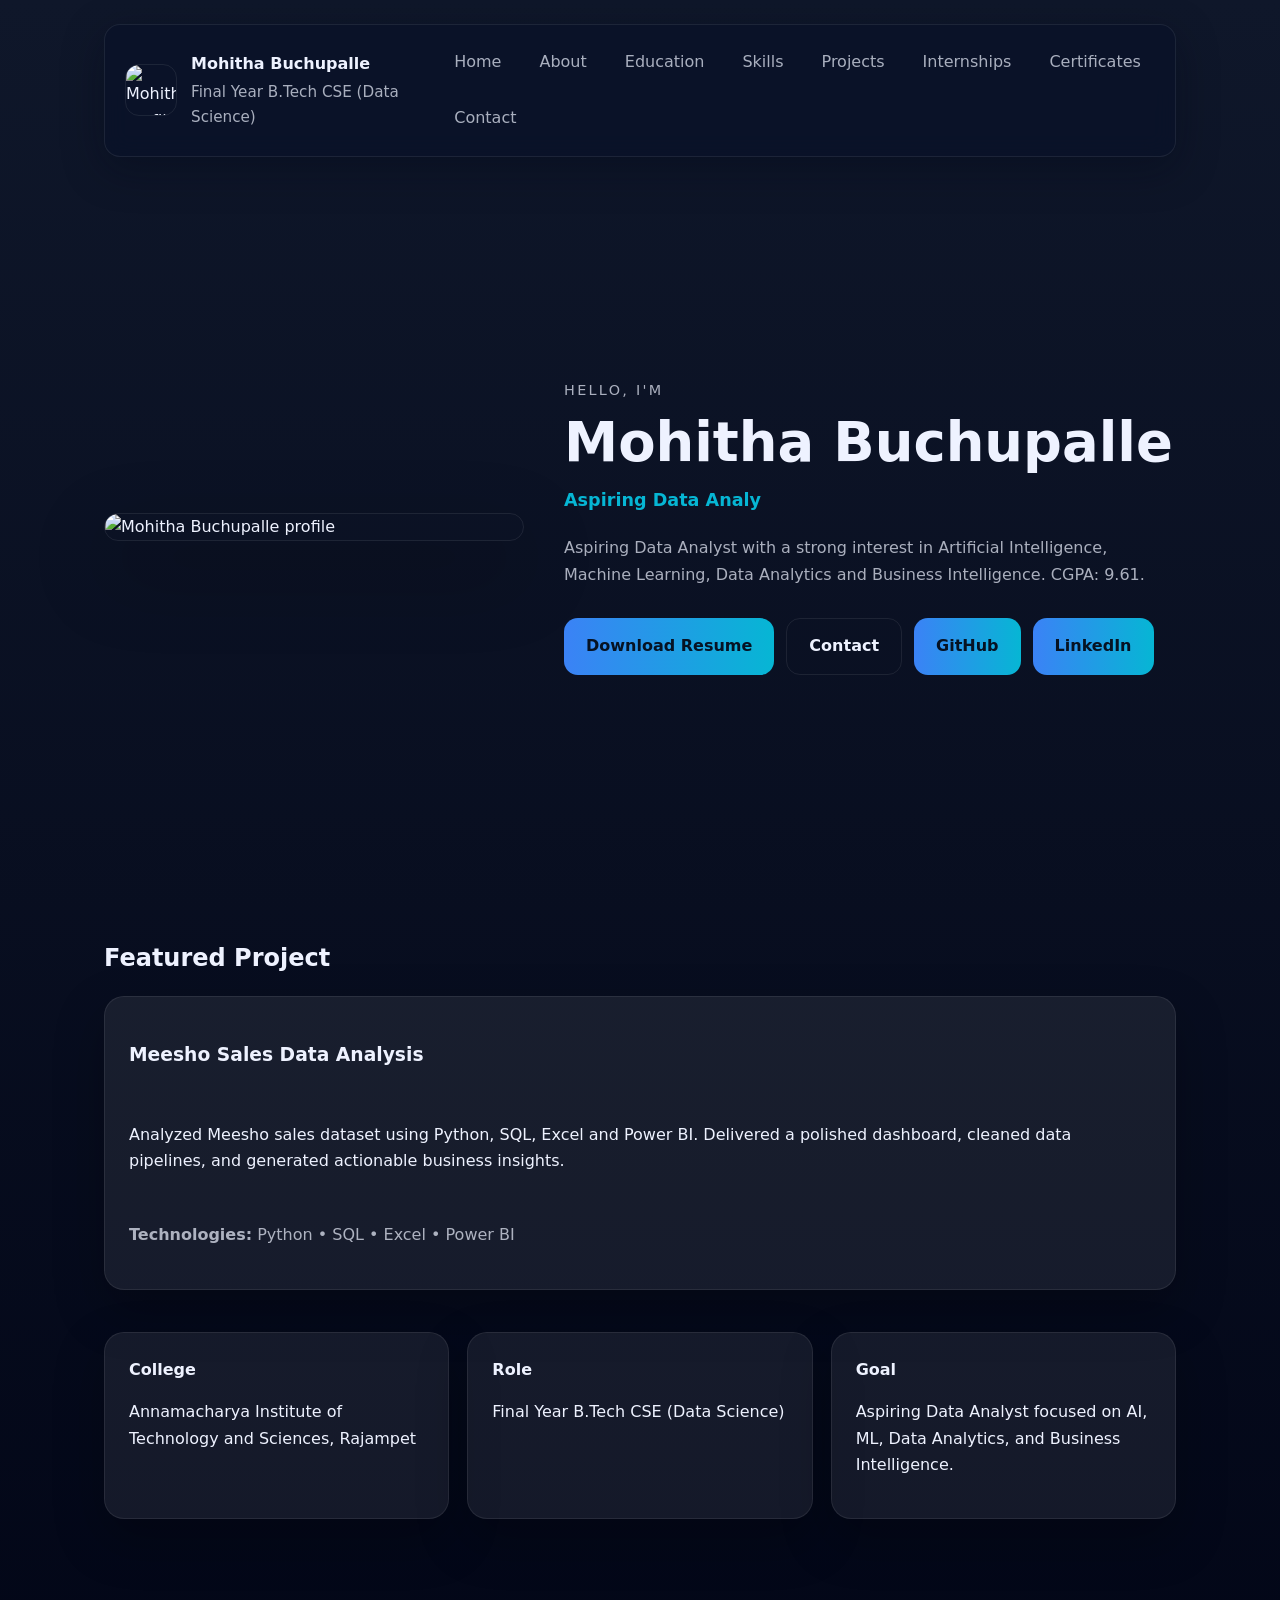
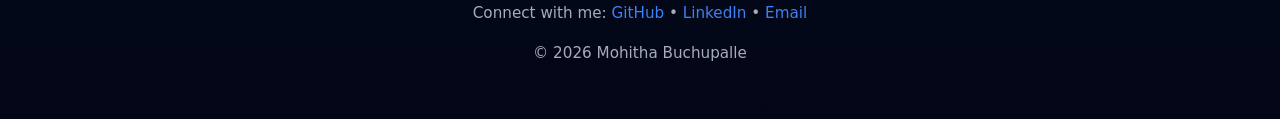
==== index.html @ 83df484a "Add files via upload" ====
﻿<!doctype html>
<html lang="en">
<head>
  <meta charset="utf-8">
  <meta name="viewport" content="width=device-width, initial-scale=1">
  <meta name="description" content="Mohitha Buchupalle - Final Year B.Tech CSE (Data Science) portfolio">
  <title>Home | Mohitha Buchupalle</title>
  <link rel="stylesheet" href="style.css">
</head>
<body>
  <div class="loader" aria-hidden="true"><div class="ring"></div></div>
  <button class="top-btn" type="button" aria-label="Scroll to top">↑</button>
  <div class="container">
    <nav class="nav">
      <div class="brand"><img src="images/profile.jpg" alt="Mohitha profile"><div><strong>Mohitha Buchupalle</strong><span>Final Year B.Tech CSE (Data Science)</span></div></div>
      <div class="links">
        <a href="index.html">Home</a>
        <a href="about.html">About</a>
        <a href="education.html">Education</a>
        <a href="skills.html">Skills</a>
        <a href="projects.html">Projects</a>
        <a href="internships.html">Internships</a>
        <a href="certificates.html">Certificates</a>
        <a href="contact.html">Contact</a>
      </div>
    </nav>
    <main>
      <section class="hero reveal">
        <div class="hero-image">
          <img class="profile-img" src="images/profile.jpg" alt="Mohitha Buchupalle profile">
        </div>
        <div class="hero-copy">
          <p class="eyebrow">Hello, I'm</p>
          <h1>Mohitha Buchupalle</h1>
          <p class="typing"></p>
          <p class="hero-text">Aspiring Data Analyst with a strong interest in Artificial Intelligence, Machine Learning, Data Analytics and Business Intelligence. CGPA: 9.61.</p>
          <div class="button-row">
            <a class="btn" href="resume.pdf" download>Download Resume</a>
            <a class="btn ghost" href="contact.html">Contact</a>
            <a class="btn" href="https://github.com/Mohitha76" target="_blank" rel="noopener noreferrer">GitHub</a>
            <a class="btn" href="https://www.linkedin.com/in/mohitha-buchupalle-8b6850301/" target="_blank" rel="noopener noreferrer">LinkedIn</a>
          </div>
        </div>
      </section>
      <section class="section reveal">
        <h2>Featured Project</h2>
        <div class="card highlight-card">
          <h3>Meesho Sales Data Analysis</h3>
          <p>Analyzed Meesho sales dataset using Python, SQL, Excel and Power BI. Delivered a polished dashboard, cleaned data pipelines, and generated actionable business insights.</p>
          <p class="meta"><strong>Technologies:</strong> Python • SQL • Excel • Power BI</p>
        </div>
      </section>
      <section class="section reveal">
        <div class="overview-grid">
          <div class="card feature-card"><strong>College</strong><p>Annamacharya Institute of Technology and Sciences, Rajampet</p></div>
          <div class="card feature-card"><strong>Role</strong><p>Final Year B.Tech CSE (Data Science)</p></div>
          <div class="card feature-card"><strong>Goal</strong><p>Aspiring Data Analyst focused on AI, ML, Data Analytics, and Business Intelligence.</p></div>
        </div>
      </section>
    </main>
    <footer class="footer">
      <p>Connect with me: <a href="https://github.com/Mohitha76" target="_blank" rel="noopener noreferrer">GitHub</a> • <a href="https://www.linkedin.com/in/mohitha-buchupalle-8b6850301/" target="_blank" rel="noopener noreferrer">LinkedIn</a> • <a href="mailto:mohithab60@gmail.com">Email</a></p>
      <p>© 2026 Mohitha Buchupalle</p>
    </footer>
  </div>
  <div class="modal" role="dialog" aria-hidden="true"><img src="" alt="Certificate preview"></div>
  <script src="script.js"></script>
</body>
</html>
---- style.css ----
﻿:root{
  --bg1:#0f172a;
  --bg2:#020617;
  --primary:#3B82F6;
  --accent:#06B6D4;
  --card:rgba(255,255,255,0.07);
  --glass:rgba(255,255,255,0.08);
  --text:#eef2ff;
  --muted:rgba(238,242,255,0.7);
  --border:rgba(255,255,255,0.08);
}
*{box-sizing:border-box}
html{scroll-behavior:smooth}
body{margin:0;font-family:Inter,system-ui,-apple-system,'Segoe UI',sans-serif;background:linear-gradient(180deg,var(--bg1),var(--bg2));color:var(--text);line-height:1.65;min-height:100vh}
a{text-decoration:none;color:var(--primary)}
button, .btn{font:inherit}
.container{max-width:1120px;margin:0 auto;padding:24px}
.nav{position:sticky;top:14px;z-index:100;background:rgba(10,18,41,0.85);backdrop-filter:blur(12px);border:1px solid var(--border);border-radius:16px;display:flex;align-items:center;gap:14px;padding:14px 20px;box-shadow:0 12px 40px rgba(1,8,24,0.35)}
.brand{display:flex;align-items:center;gap:14px}
.brand img{width:52px;height:52px;border-radius:14px;object-fit:cover;border:1px solid rgba(255,255,255,0.08)}
.brand span{display:block;font-size:0.95rem;color:var(--muted);margin-top:2px}
.nav .links{margin-left:auto;display:flex;flex-wrap:wrap;gap:10px}
.nav .links a{padding:10px 14px;border-radius:10px;color:var(--muted);transition:all 0.25s ease}
.nav .links a:hover{background:rgba(59,130,246,0.12);color:#fff}
.section{margin-top:42px}
.section h1, .section h2{margin:0 0 18px;font-weight:700}
.card{background:var(--card);border:1px solid var(--border);border-radius:20px;padding:24px;box-shadow:0 20px 50px rgba(0,0,0,0.25)}
.hero{display:grid;grid-template-columns:420px 1fr;gap:40px;align-items:center;min-height:calc(100vh - 160px)}
.hero-image{display:flex;justify-content:center}
.profile-img{width:100%;max-width:420px;border-radius:26px;border:1px solid var(--border);box-shadow:0 30px 80px rgba(0,0,0,0.32)}
.hero-copy .eyebrow{margin:0;color:var(--muted);text-transform:uppercase;letter-spacing:0.16em;font-size:0.9rem}
.hero-copy h1{margin:12px 0 16px;font-size:3.4rem;line-height:1.02}
.typing{margin:0 0 20px;font-size:1.1rem;color:var(--accent);font-weight:700;min-height:28px}
.hero-text{max-width:680px;color:var(--muted)}
.button-row{display:flex;flex-wrap:wrap;gap:12px;margin-top:30px}
.btn{display:inline-flex;align-items:center;justify-content:center;padding:14px 22px;border-radius:14px;background:linear-gradient(90deg,var(--primary),var(--accent));color:#061223;font-weight:700;border:none;cursor:pointer;transition:transform .2s ease,box-shadow .2s ease}
.btn:hover{transform:translateY(-2px);box-shadow:0 18px 45px rgba(59,130,246,0.3)}
.btn.ghost{background:transparent;color:var(--text);border:1px solid var(--border)}
.highlight-card{display:grid;gap:16px}
.meta{margin-top:16px;color:var(--muted)}
.overview-grid{display:grid;grid-template-columns:repeat(auto-fit,minmax(220px,1fr));gap:18px}
.feature-card{min-height:140px}
.split-grid{display:grid;grid-template-columns:1fr 1fr;gap:28px}
.split-grid h2{margin-bottom:12px}
.split-grid ul{padding-left:20px;margin:0;color:var(--muted)}
.split-grid li{margin-bottom:10px}
.timeline{position:relative;padding-left:24px;display:grid;gap:20px}
.timeline::before{content:'';position:absolute;left:10px;top:0;width:3px;height:100%;background:linear-gradient(180deg,var(--primary),var(--accent))}
.timeline-item{position:relative;padding:20px 20px 20px 34px;border-radius:18px;background:rgba(255,255,255,0.03);border:1px solid var(--border)}
.timeline-marker{position:absolute;left:-6px;top:24px;width:16px;height:16px;border-radius:50%;background:var(--primary);box-shadow:0 0 0 6px rgba(59,130,246,0.12)}
.progress-card{margin-top:30px}
.progress-header{display:flex;justify-content:space-between;align-items:center;margin-bottom:12px}
.progress{height:14px;background:rgba(255,255,255,0.05);border-radius:999px;overflow:hidden;border:1px solid var(--border)}
.progress > i{display:block;height:100%;width:0%;background:linear-gradient(90deg,var(--primary),var(--accent));transition:width 1.2s ease}
.skills-grid{display:grid;grid-template-columns:repeat(auto-fit,minmax(220px,1fr));gap:18px}
.skill{display:flex;flex-direction:column;gap:18px;padding:20px;border-radius:18px}
.skill-icon{display:inline-flex;align-items:center;justify-content:center;width:52px;height:52px;border-radius:18px;background:linear-gradient(135deg,var(--primary),var(--accent));color:#061223;font-weight:700;box-shadow:0 16px 40px rgba(0,0,0,0.17)}
.project{display:grid;gap:16px}
.tech-list{display:flex;flex-wrap:wrap;gap:10px;margin-top:16px}
.tech{display:inline-flex;padding:8px 12px;border-radius:999px;background:rgba(255,255,255,0.05);color:var(--muted);font-size:0.9rem}
.gallery{display:grid;grid-template-columns:repeat(auto-fit,minmax(260px,1fr));gap:18px}
.gallery img{width:100%;height:280px;object-fit:cover;border-radius:20px;border:1px solid var(--border);box-shadow:0 18px 50px rgba(0,0,0,0.30);transition:transform .3s ease,box-shadow .3s ease}
.gallery img:hover{transform:translateY(-6px);box-shadow:0 24px 70px rgba(0,0,0,0.35)}
.contact-grid{display:grid;grid-template-columns:repeat(auto-fit,minmax(220px,1fr));gap:18px}
.contact-card{background:rgba(255,255,255,0.04);border:1px solid var(--border);border-radius:18px;padding:22px}
.contact-row{display:flex;align-items:center;gap:12px;margin-bottom:14px}
.contact-icon{width:34px;height:34px;border-radius:12px;display:inline-flex;align-items:center;justify-content:center;font-size:0.95rem;font-weight:700;color:#fff}
.contact-email .contact-icon{background:#EA4335}
.contact-github .contact-icon{background:#ffffff;color:#111;box-shadow:0 0 0 1px rgba(255,255,255,0.35)}
.contact-linkedin .contact-icon{background:#0A66C2}
.contact-card a{color:var(--primary);word-break:break-all}
.contact-actions{margin-top:20px}
.edu-title{display:flex;align-items:flex-start;gap:14px}
.edu-title h2{margin:0;font-size:1.2rem}
.edu-logo{width:48px;height:48px;border-radius:14px;display:inline-flex;align-items:center;justify-content:center;font-size:0.82rem;font-weight:700;color:#fff;text-transform:uppercase;box-shadow:0 12px 30px rgba(0,0,0,0.16)}
.edu-aits{background:linear-gradient(135deg,#1d4ed8,#06b6d4)}
.edu-chaitanya{background:linear-gradient(135deg,#0f766e,#14b8a6)}
.edu-vivekananda{background:linear-gradient(135deg,#991b1b,#f97316)}
.footer{margin-top:42px;padding:24px 0 14px;color:var(--muted);font-size:0.95rem;text-align:center}
.modal{position:fixed;inset:0;display:flex;align-items:center;justify-content:center;padding:28px;background:rgba(0,0,0,0.78);opacity:0;pointer-events:none;transition:opacity .2s ease,z-index .2s ease;z-index:1000}
.modal.show{opacity:1;pointer-events:auto}
.modal img{max-width:92%;max-height:92%;border-radius:18px;box-shadow:0 30px 80px rgba(0,0,0,0.55)}
.loader{position:fixed;inset:0;display:flex;align-items:center;justify-content:center;background:linear-gradient(180deg,var(--bg1),var(--bg2));z-index:1001}
.loader .ring{width:80px;height:80px;border-radius:50%;border:8px solid rgba(255,255,255,0.08);border-top-color:var(--primary);animation:spin 1s linear infinite}
@keyframes spin{to{transform:rotate(360deg)}}
.top-btn{position:fixed;right:22px;bottom:28px;padding:14px 16px;border:none;border-radius:14px;background:linear-gradient(90deg,var(--primary),var(--accent));color:#061223;cursor:pointer;box-shadow:0 18px 40px rgba(59,130,246,0.25);display:none;z-index:1000}
.top-btn.show{display:block}
.reveal{opacity:0;transform:translateY(30px);transition:opacity .75s ease,transform .75s ease}
.reveal.active{opacity:1;transform:translateY(0)}
@media(max-width:960px){.hero{grid-template-columns:1fr;min-height:auto}.hero-copy h1{font-size:2.8rem}.hero-text{max-width:100%}}
@media(max-width:720px){.container{padding:18px}.nav{flex-direction:column;align-items:flex-start}.nav .links{width:100%;justify-content:flex-start}.button-row{flex-direction:column;align-items:start}.skills-grid,.overview-grid,.contact-grid{grid-template-columns:1fr}.split-grid{grid-template-columns:1fr}.hero{padding-top:40px}}
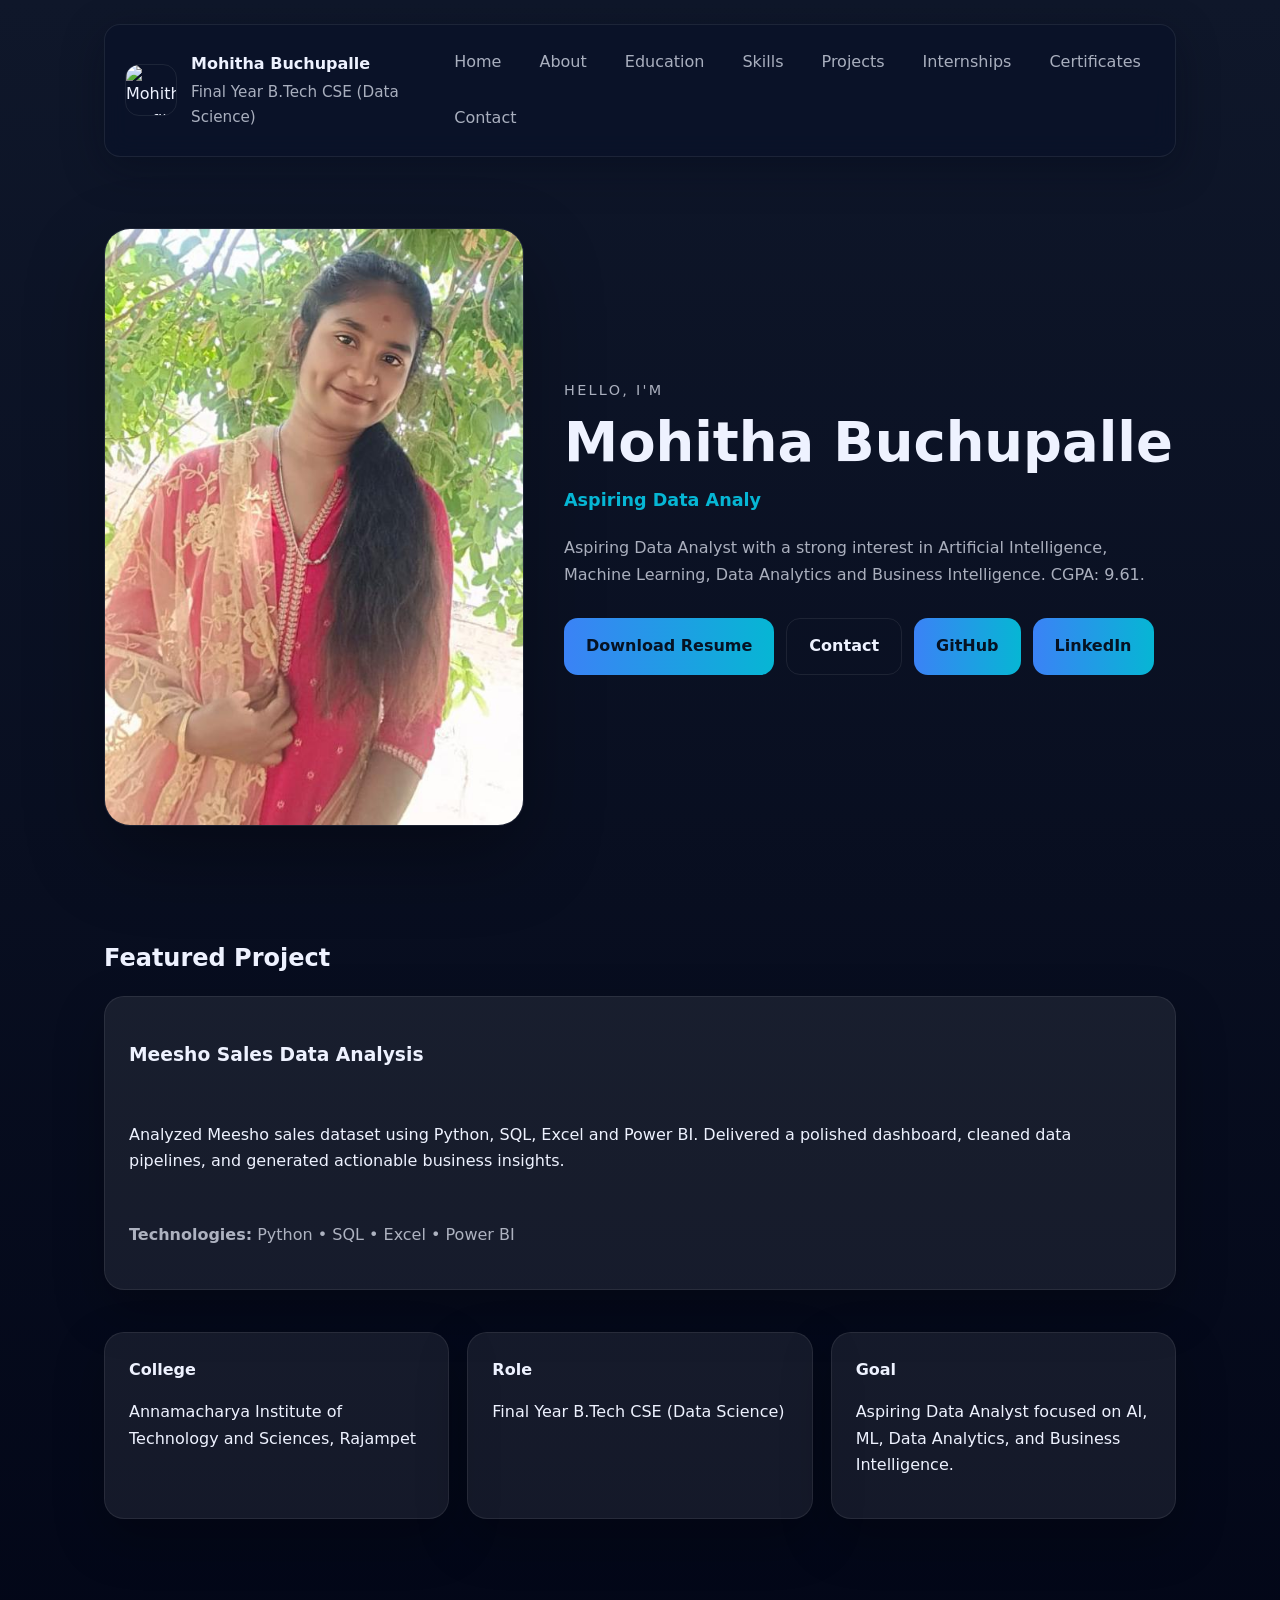
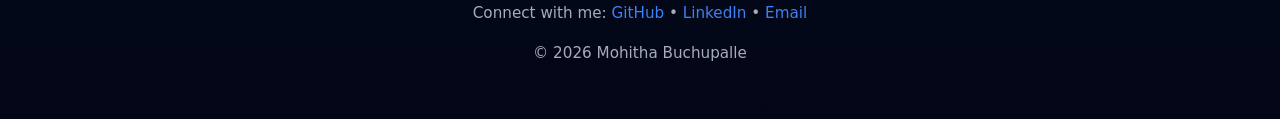
==== commit 19123f1b: "Update index.html" ====
--- a/index.html
+++ b/index.html
@@ -1,69 +1,69 @@
-﻿<!doctype html>
-<html lang="en">
-<head>
-  <meta charset="utf-8">
-  <meta name="viewport" content="width=device-width, initial-scale=1">
-  <meta name="description" content="Mohitha Buchupalle - Final Year B.Tech CSE (Data Science) portfolio">
-  <title>Home | Mohitha Buchupalle</title>
-  <link rel="stylesheet" href="style.css">
-</head>
-<body>
-  <div class="loader" aria-hidden="true"><div class="ring"></div></div>
-  <button class="top-btn" type="button" aria-label="Scroll to top">↑</button>
-  <div class="container">
-    <nav class="nav">
-      <div class="brand"><img src="images/profile.jpg" alt="Mohitha profile"><div><strong>Mohitha Buchupalle</strong><span>Final Year B.Tech CSE (Data Science)</span></div></div>
-      <div class="links">
-        <a href="index.html">Home</a>
-        <a href="about.html">About</a>
-        <a href="education.html">Education</a>
-        <a href="skills.html">Skills</a>
-        <a href="projects.html">Projects</a>
-        <a href="internships.html">Internships</a>
-        <a href="certificates.html">Certificates</a>
-        <a href="contact.html">Contact</a>
-      </div>
-    </nav>
-    <main>
-      <section class="hero reveal">
-        <div class="hero-image">
-          <img class="profile-img" src="images/profile.jpg" alt="Mohitha Buchupalle profile">
-        </div>
-        <div class="hero-copy">
-          <p class="eyebrow">Hello, I'm</p>
-          <h1>Mohitha Buchupalle</h1>
-          <p class="typing"></p>
-          <p class="hero-text">Aspiring Data Analyst with a strong interest in Artificial Intelligence, Machine Learning, Data Analytics and Business Intelligence. CGPA: 9.61.</p>
-          <div class="button-row">
-            <a class="btn" href="resume.pdf" download>Download Resume</a>
-            <a class="btn ghost" href="contact.html">Contact</a>
-            <a class="btn" href="https://github.com/Mohitha76" target="_blank" rel="noopener noreferrer">GitHub</a>
-            <a class="btn" href="https://www.linkedin.com/in/mohitha-buchupalle-8b6850301/" target="_blank" rel="noopener noreferrer">LinkedIn</a>
-          </div>
-        </div>
-      </section>
-      <section class="section reveal">
-        <h2>Featured Project</h2>
-        <div class="card highlight-card">
-          <h3>Meesho Sales Data Analysis</h3>
-          <p>Analyzed Meesho sales dataset using Python, SQL, Excel and Power BI. Delivered a polished dashboard, cleaned data pipelines, and generated actionable business insights.</p>
-          <p class="meta"><strong>Technologies:</strong> Python • SQL • Excel • Power BI</p>
-        </div>
-      </section>
-      <section class="section reveal">
-        <div class="overview-grid">
-          <div class="card feature-card"><strong>College</strong><p>Annamacharya Institute of Technology and Sciences, Rajampet</p></div>
-          <div class="card feature-card"><strong>Role</strong><p>Final Year B.Tech CSE (Data Science)</p></div>
-          <div class="card feature-card"><strong>Goal</strong><p>Aspiring Data Analyst focused on AI, ML, Data Analytics, and Business Intelligence.</p></div>
-        </div>
-      </section>
-    </main>
-    <footer class="footer">
-      <p>Connect with me: <a href="https://github.com/Mohitha76" target="_blank" rel="noopener noreferrer">GitHub</a> • <a href="https://www.linkedin.com/in/mohitha-buchupalle-8b6850301/" target="_blank" rel="noopener noreferrer">LinkedIn</a> • <a href="mailto:mohithab60@gmail.com">Email</a></p>
-      <p>© 2026 Mohitha Buchupalle</p>
-    </footer>
-  </div>
-  <div class="modal" role="dialog" aria-hidden="true"><img src="" alt="Certificate preview"></div>
-  <script src="script.js"></script>
-</body>
+﻿<!doctype html>
+<html lang="en">
+<head>
+  <meta charset="utf-8">
+  <meta name="viewport" content="width=device-width, initial-scale=1">
+  <meta name="description" content="Mohitha Buchupalle - Final Year B.Tech CSE (Data Science) portfolio">
+  <title>Home | Mohitha Buchupalle</title>
+  <link rel="stylesheet" href="style.css">
+</head>
+<body>
+  <div class="loader" aria-hidden="true"><div class="ring"></div></div>
+  <button class="top-btn" type="button" aria-label="Scroll to top">↑</button>
+  <div class="container">
+    <nav class="nav">
+      <div class="brand"><img src="images/profile.jpg" alt="Mohitha profile"><div><strong>Mohitha Buchupalle</strong><span>Final Year B.Tech CSE (Data Science)</span></div></div>
+      <div class="links">
+        <a href="index.html">Home</a>
+        <a href="about.html">About</a>
+        <a href="education.html">Education</a>
+        <a href="skills.html">Skills</a>
+        <a href="projects.html">Projects</a>
+        <a href="internships.html">Internships</a>
+        <a href="certificates.html">Certificates</a>
+        <a href="contact.html">Contact</a>
+      </div>
+    </nav>
+    <main>
+      <section class="hero reveal">
+        <div class="hero-image">
+          <img class="profile-img" src="profile.jpg" alt="Mohitha Buchupalle profile">
+        </div>
+        <div class="hero-copy">
+          <p class="eyebrow">Hello, I'm</p>
+          <h1>Mohitha Buchupalle</h1>
+          <p class="typing"></p>
+          <p class="hero-text">Aspiring Data Analyst with a strong interest in Artificial Intelligence, Machine Learning, Data Analytics and Business Intelligence. CGPA: 9.61.</p>
+          <div class="button-row">
+            <a class="btn" href="resume.pdf" download>Download Resume</a>
+            <a class="btn ghost" href="contact.html">Contact</a>
+            <a class="btn" href="https://github.com/Mohitha76" target="_blank" rel="noopener noreferrer">GitHub</a>
+            <a class="btn" href="https://www.linkedin.com/in/mohitha-buchupalle-8b6850301/" target="_blank" rel="noopener noreferrer">LinkedIn</a>
+          </div>
+        </div>
+      </section>
+      <section class="section reveal">
+        <h2>Featured Project</h2>
+        <div class="card highlight-card">
+          <h3>Meesho Sales Data Analysis</h3>
+          <p>Analyzed Meesho sales dataset using Python, SQL, Excel and Power BI. Delivered a polished dashboard, cleaned data pipelines, and generated actionable business insights.</p>
+          <p class="meta"><strong>Technologies:</strong> Python • SQL • Excel • Power BI</p>
+        </div>
+      </section>
+      <section class="section reveal">
+        <div class="overview-grid">
+          <div class="card feature-card"><strong>College</strong><p>Annamacharya Institute of Technology and Sciences, Rajampet</p></div>
+          <div class="card feature-card"><strong>Role</strong><p>Final Year B.Tech CSE (Data Science)</p></div>
+          <div class="card feature-card"><strong>Goal</strong><p>Aspiring Data Analyst focused on AI, ML, Data Analytics, and Business Intelligence.</p></div>
+        </div>
+      </section>
+    </main>
+    <footer class="footer">
+      <p>Connect with me: <a href="https://github.com/Mohitha76" target="_blank" rel="noopener noreferrer">GitHub</a> • <a href="https://www.linkedin.com/in/mohitha-buchupalle-8b6850301/" target="_blank" rel="noopener noreferrer">LinkedIn</a> • <a href="mailto:mohithab60@gmail.com">Email</a></p>
+      <p>© 2026 Mohitha Buchupalle</p>
+    </footer>
+  </div>
+  <div class="modal" role="dialog" aria-hidden="true"><img src="" alt="Certificate preview"></div>
+  <script src="script.js"></script>
+</body>
 </html>
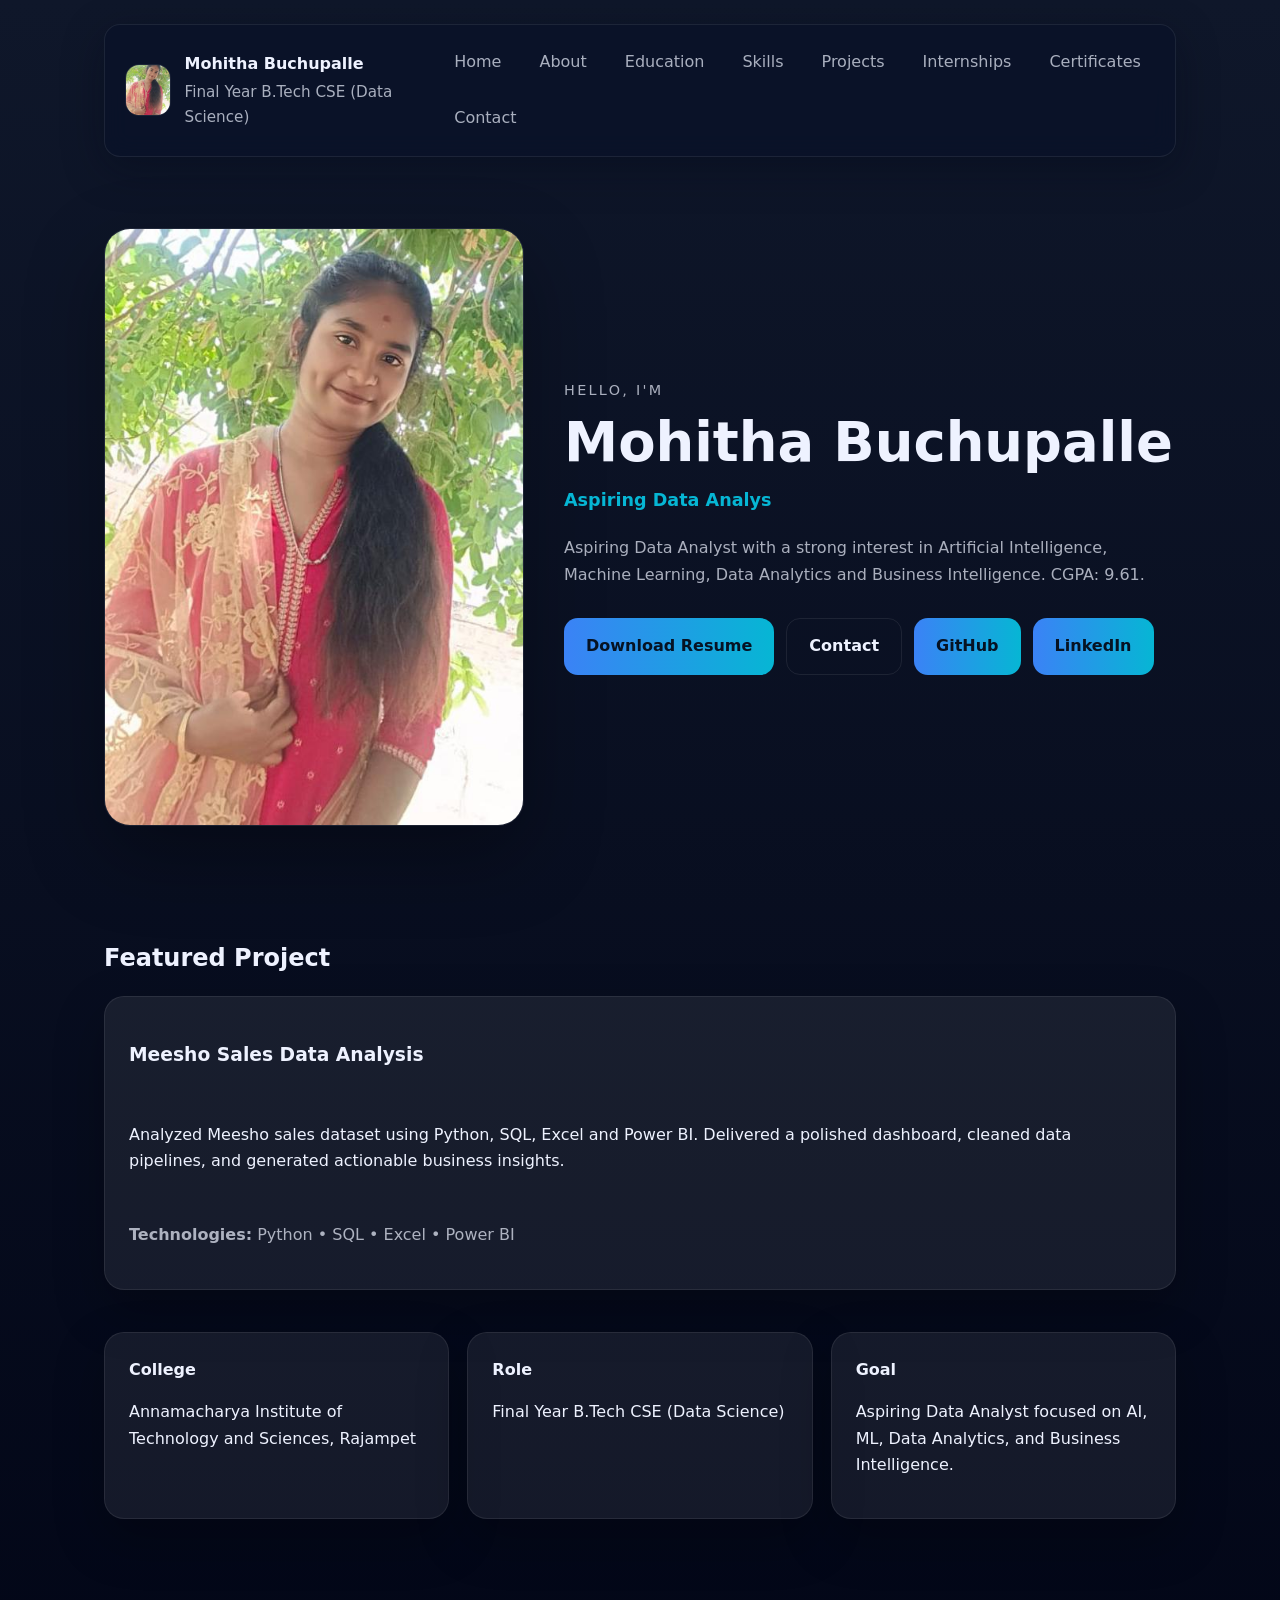
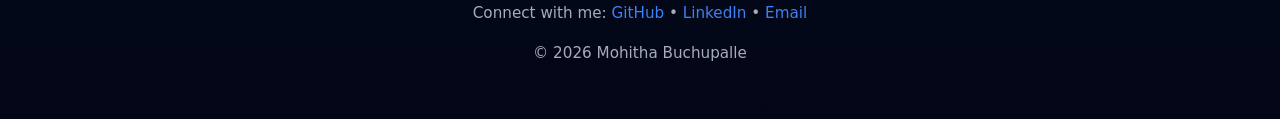
==== commit 40cd1155: "Update index.html" ====
--- a/index.html
+++ b/index.html
@@ -12,7 +12,7 @@
   <button class="top-btn" type="button" aria-label="Scroll to top">↑</button>
   <div class="container">
     <nav class="nav">
-      <div class="brand"><img src="images/profile.jpg" alt="Mohitha profile"><div><strong>Mohitha Buchupalle</strong><span>Final Year B.Tech CSE (Data Science)</span></div></div>
+      <div class="brand"><img src="profile.jpg" alt="Mohitha profile"><div><strong>Mohitha Buchupalle</strong><span>Final Year B.Tech CSE (Data Science)</span></div></div>
       <div class="links">
         <a href="index.html">Home</a>
         <a href="about.html">About</a>
